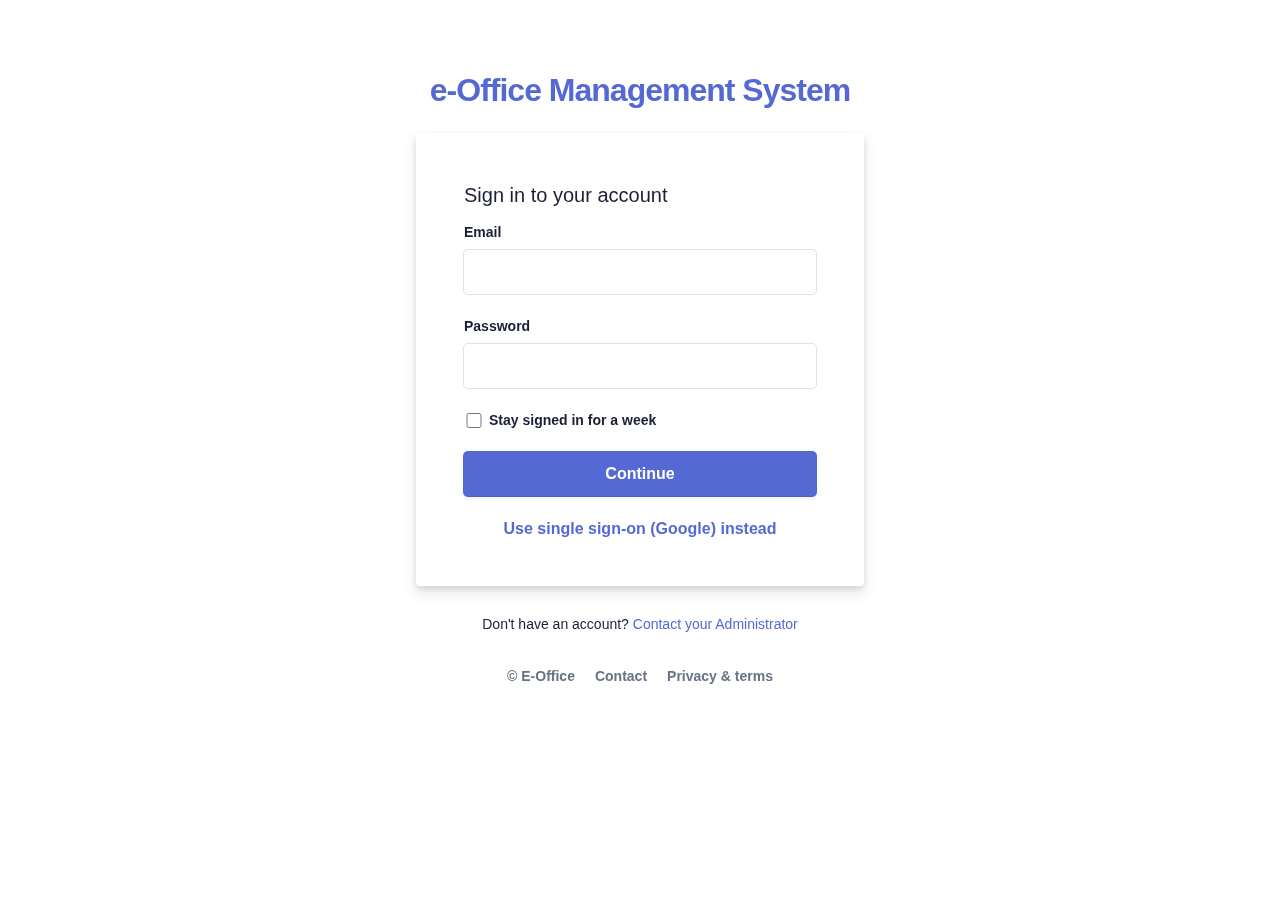
==== Login.html @ b0132896 "first commit" ====
<html>
<head>
  <meta charset="utf-8">
  <title>E-Office: Sign in</title>
  <link rel="stylesheet" type="text/css" href="Login.css">
</head>

<body>
  <div class="login-root">
    <div class="box-root flex-flex flex-direction--column" style="min-height: 100vh;flex-grow: 1;">
      <div class="loginbackground box-background--white padding-top--64">
        <div class="loginbackground-gridContainer">
          <div class="box-root flex-flex" style="grid-area: top / start / 8 / end;">
            <div class="box-root" style="background-image: linear-gradient(white 0%, rgb(247, 250, 252) 33%); flex-grow: 1;">
            </div>
          </div>
          <div class="box-root flex-flex" style="grid-area: 4 / 2 / auto / 5;">
            <div class="box-root box-divider--light-all-2 animationLeftRight tans3s" style="flex-grow: 1;"></div>
          </div>
          <div class="box-root flex-flex" style="grid-area: 6 / start / auto / 2;">
            <div class="box-root box-background--blue800" style="flex-grow: 1;"></div>
          </div>
          <div class="box-root flex-flex" style="grid-area: 7 / start / auto / 4;">
            <div class="box-root box-background--blue animationLeftRight" style="flex-grow: 1;"></div>
          </div>
          <div class="box-root flex-flex" style="grid-area: 8 / 4 / auto / 6;">
            <div class="box-root box-background--gray100 animationLeftRight tans3s" style="flex-grow: 1;"></div>
          </div>
          <div class="box-root flex-flex" style="grid-area: 2 / 15 / auto / end;">
            <div class="box-root box-background--cyan200 animationRightLeft tans4s" style="flex-grow: 1;"></div>
          </div>
          <div class="box-root flex-flex" style="grid-area: 3 / 14 / auto / end;">
            <div class="box-root box-background--blue animationRightLeft" style="flex-grow: 1;"></div>
          </div>
          <div class="box-root flex-flex" style="grid-area: 4 / 17 / auto / 20;">
            <div class="box-root box-background--gray100 animationRightLeft tans4s" style="flex-grow: 1;"></div>
          </div>
          <div class="box-root flex-flex" style="grid-area: 5 / 14 / auto / 17;">
            <div class="box-root box-divider--light-all-2 animationRightLeft tans3s" style="flex-grow: 1;"></div>
          </div>
        </div>
      </div>
      <div class="box-root padding-top--24 flex-flex flex-direction--column" style="flex-grow: 1; z-index: 9;">
        <div class="box-root padding-top--48 padding-bottom--24 flex-flex flex-justifyContent--center">
          <h1><a href="http://blog.stackfindover.com/" rel="dofollow">e-Office Management System</a></h1>
        </div>
        <div class="formbg-outer">
          <div class="formbg">
            <div class="formbg-inner padding-horizontal--48">
              <span class="padding-bottom--15">Sign in to your account</span>
              <form id="stripe-login">
                <div class="field padding-bottom--24">
                  <label for="email">Email</label>
                  <input type="email" name="email">
                </div>
                <div class="field padding-bottom--24">
                  <div class="grid--50-50">
                    <label for="password">Password</label>
                    <div class="reset-pass">
                    </div>
                  </div>
                  <input type="password" name="password">
                </div>
                <div class="field field-checkbox padding-bottom--24 flex-flex align-center">
                  <label for="checkbox">
                    <input type="checkbox" name="checkbox"> Stay signed in for a week
                  </label>
                </div>
                <div class="field padding-bottom--24">
                  <input type="submit" name="submit" value="Continue">
                </div>
                <div class="field">
                  <a class="ssolink" href="#">Use single sign-on (Google) instead</a>
                </div>
              </form>
            </div>
          </div>
          <div class="footer-link padding-top--24">
            <span>Don't have an account? <a href="">Contact your Administrator</a></span>
            <div class="listing padding-top--24 padding-bottom--24 flex-flex center-center">
              <span><a href="#">© E-Office</a></span>
              <span><a href="#">Contact</a></span>
              <span><a href="#">Privacy & terms</a></span>
            </div>
          </div>
        </div>
      </div>
    </div>
  </div>
</body>

</html>
---- Login.css ----
* {
    padding: 0;
    margin: 0;
    color: #1a1f36;
    box-sizing: border-box;
    word-wrap: break-word;
    font-family: -apple-system,BlinkMacSystemFont,Segoe UI,Roboto,Helvetica Neue,Ubuntu,sans-serif;
  }
  body {
      min-height: 100%;
      background-color: #ffffff;
  }
  h1 {
      letter-spacing: -1px;
  }
  a {
    color: #5469d4;
    text-decoration: unset;
  }
  .login-root {
      background: #fff;
      display: flex;
      width: 100%;
      min-height: 100vh;
      overflow: hidden;
  }
  .loginbackground {
      min-height: 692px;
      position: fixed;
      bottom: 0;
      left: 0;
      right: 0;
      top: 0;
      z-index: 0;
      overflow: hidden;
  }
  .flex-flex {
      display: flex;
  }
  .align-center {
    align-items: center; 
  }
  .center-center {
    align-items: center;
    justify-content: center;
  }
  .box-root {
      box-sizing: border-box;
  }
  .flex-direction--column {
      -ms-flex-direction: column;
      flex-direction: column;
  }
  .loginbackground-gridContainer {
      display: -ms-grid
      display grid
      -ms-grid-columns [start] 1fr [left-gutter] (86.6px)16] [left-gutter] 1fr [end]
      grid-template-columns [start] 1fr [left-gutter] repeat(16,86.6px) [left-gutter] 1fr [end]
      -ms-grid-rows [top] 1fr [top-gutter] (64px)[8] [bottom-gutter] 1fr [bottom]
      grid-template-rows [top] 1fr [top-gutter] repeat(8,64px) [bottom-gutter] 1fr [bottom]
      justify-content center
      margin 0 -2%
      transform rotate(-12deg) skew(-12deg)
  }
  .box-divider--light-all-2 {
      box-shadow: inset 0 0 0 2px #e3e8ee;
  }
  .box-background--blue {
      background-color: #5469d4;
  }
  .box-background--white {
    background-color: #ffffff; 
  }
  .box-background--blue800 {
      background-color: #212d63;
  }
  .box-background--gray100 {
      background-color: #e3e8ee;
  }
  .box-background--cyan200 {
      background-color: #7fd3ed;
  }
  .padding-top--64 {
    padding-top: 64px;
  }
  .padding-top--24 {
    padding-top: 24px;
  }
  .padding-top--48 {
    padding-top: 48px;
  }
  .padding-bottom--24 {
    padding-bottom: 24px;
  }
  .padding-horizontal--48 {
    padding: 48px;
  }
  .padding-bottom--15 {
    padding-bottom: 15px;
  }
  
  
  .flex-justifyContent--center {
    -ms-flex-pack: center;
    justify-content: center;
  }
  
  .formbg {
      margin: 0px auto;
      width: 100%;
      max-width: 448px;
      background: white;
      border-radius: 4px;
      box-shadow: rgba(60, 66, 87, 0.12) 0px 7px 14px 0px, rgba(0, 0, 0, 0.12) 0px 3px 6px 0px;
  }
  span {
      display: block;
      font-size: 20px;
      line-height: 28px;
      color: #1a1f36;
  }
  label {
      margin-bottom: 10px;
  }
  .reset-pass a,label {
      font-size: 14px;
      font-weight: 600;
      display: block;
  }
  .reset-pass > a {
      text-align: right;
      margin-bottom: 10px;
  }
  .grid--50-50 {
      display: grid;
      grid-template-columns: 50% 50%;
      align-items: center;
  }
  
  .field input {
      font-size: 16px;
      line-height: 28px;
      padding: 8px 16px;
      width: 100%;
      min-height: 44px;
      border: unset;
      border-radius: 4px;
      outline-color: rgb(84 105 212 / 0.5);
      background-color: rgb(255, 255, 255);
      box-shadow: rgba(0, 0, 0, 0) 0px 0px 0px 0px, 
                  rgba(0, 0, 0, 0) 0px 0px 0px 0px, 
                  rgba(0, 0, 0, 0) 0px 0px 0px 0px, 
                  rgba(60, 66, 87, 0.16) 0px 0px 0px 1px, 
                  rgba(0, 0, 0, 0) 0px 0px 0px 0px, 
                  rgba(0, 0, 0, 0) 0px 0px 0px 0px, 
                  rgba(0, 0, 0, 0) 0px 0px 0px 0px;
  }
  
  input[type="submit"] {
      background-color: rgb(84, 105, 212);
      box-shadow: rgba(0, 0, 0, 0) 0px 0px 0px 0px, 
                  rgba(0, 0, 0, 0) 0px 0px 0px 0px, 
                  rgba(0, 0, 0, 0.12) 0px 1px 1px 0px, 
                  rgb(84, 105, 212) 0px 0px 0px 1px, 
                  rgba(0, 0, 0, 0) 0px 0px 0px 0px, 
                  rgba(0, 0, 0, 0) 0px 0px 0px 0px, 
                  rgba(60, 66, 87, 0.08) 0px 2px 5px 0px;
      color: #fff;
      font-weight: 600;
      cursor: pointer;
  }
  .field-checkbox input {
      width: 20px;
      height: 15px;
      margin-right: 5px; 
      box-shadow: unset;
      min-height: unset;
  }
  .field-checkbox label {
      display: flex;
      align-items: center;
      margin: 0;
  }
  a.ssolink {
      display: block;
      text-align: center;
      font-weight: 600;
  }
  .footer-link span {
      font-size: 14px;
      text-align: center;
  }
  .listing a {
      color: #697386;
      font-weight: 600;
      margin: 0 10px;
  }
  
  .animationRightLeft {
    animation: animationRightLeft 2s ease-in-out infinite;
  }
  .animationLeftRight {
    animation: animationLeftRight 2s ease-in-out infinite;
  }
  .tans3s {
    animation: animationLeftRight 3s ease-in-out infinite;
  }
  .tans4s {
    animation: animationLeftRight 4s ease-in-out infinite;
  }
  
  @keyframes animationLeftRight {
    0% {
      transform: translateX(0px);
    }
    50% {
      transform: translateX(1000px);
    }
    100% {
      transform: translateX(0px);
    }
  } 
  
  @keyframes animationRightLeft {
    0% {
      transform: translateX(0px);
    }
    50% {
      transform: translateX(-1000px);
    }
    100% {
      transform: translateX(0px);
    }
  }
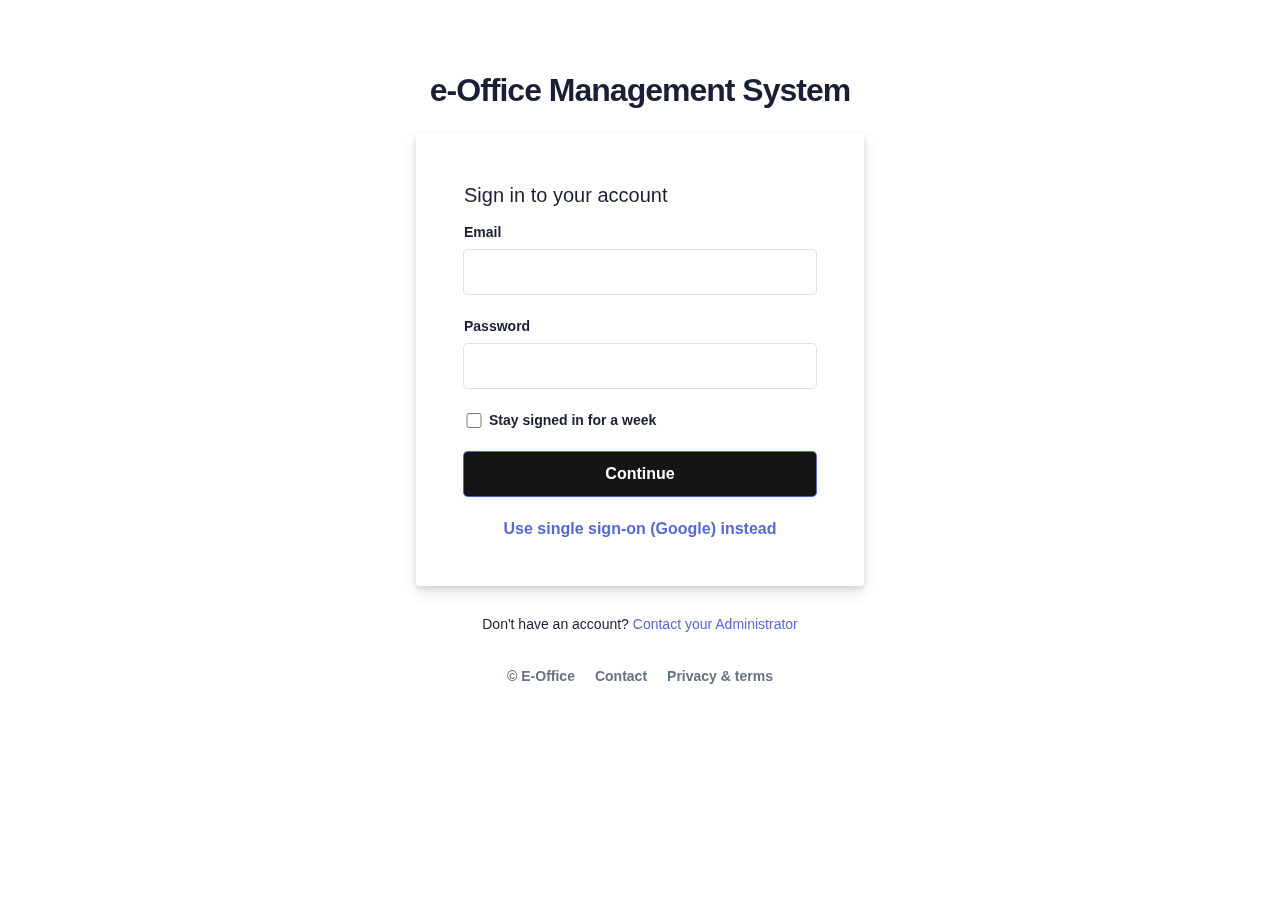
==== commit 9fadc3d8: "Add files via upload" ====
--- a/Login.html
+++ b/Login.html
@@ -1,92 +1,92 @@
-<html>
-<head>
-  <meta charset="utf-8">
-  <title>E-Office: Sign in</title>
-  <link rel="stylesheet" type="text/css" href="Login.css">
-</head>
-
-<body>
-  <div class="login-root">
-    <div class="box-root flex-flex flex-direction--column" style="min-height: 100vh;flex-grow: 1;">
-      <div class="loginbackground box-background--white padding-top--64">
-        <div class="loginbackground-gridContainer">
-          <div class="box-root flex-flex" style="grid-area: top / start / 8 / end;">
-            <div class="box-root" style="background-image: linear-gradient(white 0%, rgb(247, 250, 252) 33%); flex-grow: 1;">
-            </div>
-          </div>
-          <div class="box-root flex-flex" style="grid-area: 4 / 2 / auto / 5;">
-            <div class="box-root box-divider--light-all-2 animationLeftRight tans3s" style="flex-grow: 1;"></div>
-          </div>
-          <div class="box-root flex-flex" style="grid-area: 6 / start / auto / 2;">
-            <div class="box-root box-background--blue800" style="flex-grow: 1;"></div>
-          </div>
-          <div class="box-root flex-flex" style="grid-area: 7 / start / auto / 4;">
-            <div class="box-root box-background--blue animationLeftRight" style="flex-grow: 1;"></div>
-          </div>
-          <div class="box-root flex-flex" style="grid-area: 8 / 4 / auto / 6;">
-            <div class="box-root box-background--gray100 animationLeftRight tans3s" style="flex-grow: 1;"></div>
-          </div>
-          <div class="box-root flex-flex" style="grid-area: 2 / 15 / auto / end;">
-            <div class="box-root box-background--cyan200 animationRightLeft tans4s" style="flex-grow: 1;"></div>
-          </div>
-          <div class="box-root flex-flex" style="grid-area: 3 / 14 / auto / end;">
-            <div class="box-root box-background--blue animationRightLeft" style="flex-grow: 1;"></div>
-          </div>
-          <div class="box-root flex-flex" style="grid-area: 4 / 17 / auto / 20;">
-            <div class="box-root box-background--gray100 animationRightLeft tans4s" style="flex-grow: 1;"></div>
-          </div>
-          <div class="box-root flex-flex" style="grid-area: 5 / 14 / auto / 17;">
-            <div class="box-root box-divider--light-all-2 animationRightLeft tans3s" style="flex-grow: 1;"></div>
-          </div>
-        </div>
-      </div>
-      <div class="box-root padding-top--24 flex-flex flex-direction--column" style="flex-grow: 1; z-index: 9;">
-        <div class="box-root padding-top--48 padding-bottom--24 flex-flex flex-justifyContent--center">
-          <h1><a href="http://blog.stackfindover.com/" rel="dofollow">e-Office Management System</a></h1>
-        </div>
-        <div class="formbg-outer">
-          <div class="formbg">
-            <div class="formbg-inner padding-horizontal--48">
-              <span class="padding-bottom--15">Sign in to your account</span>
-              <form id="stripe-login">
-                <div class="field padding-bottom--24">
-                  <label for="email">Email</label>
-                  <input type="email" name="email">
-                </div>
-                <div class="field padding-bottom--24">
-                  <div class="grid--50-50">
-                    <label for="password">Password</label>
-                    <div class="reset-pass">
-                    </div>
-                  </div>
-                  <input type="password" name="password">
-                </div>
-                <div class="field field-checkbox padding-bottom--24 flex-flex align-center">
-                  <label for="checkbox">
-                    <input type="checkbox" name="checkbox"> Stay signed in for a week
-                  </label>
-                </div>
-                <div class="field padding-bottom--24">
-                  <input type="submit" name="submit" value="Continue">
-                </div>
-                <div class="field">
-                  <a class="ssolink" href="#">Use single sign-on (Google) instead</a>
-                </div>
-              </form>
-            </div>
-          </div>
-          <div class="footer-link padding-top--24">
-            <span>Don't have an account? <a href="">Contact your Administrator</a></span>
-            <div class="listing padding-top--24 padding-bottom--24 flex-flex center-center">
-              <span><a href="#">© E-Office</a></span>
-              <span><a href="#">Contact</a></span>
-              <span><a href="#">Privacy & terms</a></span>
-            </div>
-          </div>
-        </div>
-      </div>
-    </div>
-  </div>
-</body>
-
-</html>
+<html>
+<head>
+  <meta charset="utf-8">
+  <title>E-Office: Sign in</title>
+  <link rel="stylesheet" type="text/css" href="Login.css">
+</head>
+
+<body>
+  <div class="login-root">
+    <div class="box-root flex-flex flex-direction--column" style="min-height: 100vh;flex-grow: 1;">
+      <div class="loginbackground box-background--white padding-top--64">
+        <div class="loginbackground-gridContainer">
+          <div class="box-root flex-flex" style="grid-area: top / start / 8 / end;">
+            <div class="box-root" style="background-image: linear-gradient(white 0%, rgb(247, 250, 252) 33%); flex-grow: 1;">
+            </div>
+          </div>
+          <div class="box-root flex-flex" style="grid-area: 4 / 2 / auto / 5;">
+            <div class="box-root box-divider--light-all-2 animationLeftRight tans3s" style="flex-grow: 1;"></div>
+          </div>
+          <div class="box-root flex-flex" style="grid-area: 6 / start / auto / 2;">
+            <div class="box-root box-background--blue800" style="flex-grow: 1;"></div>
+          </div>
+          <div class="box-root flex-flex" style="grid-area: 7 / start / auto / 4;">
+            <div class="box-root box-background--blue animationLeftRight" style="flex-grow: 1;"></div>
+          </div>
+          <div class="box-root flex-flex" style="grid-area: 8 / 4 / auto / 6;">
+            <div class="box-root box-background--gray100 animationLeftRight tans3s" style="flex-grow: 1;"></div>
+          </div>
+          <div class="box-root flex-flex" style="grid-area: 2 / 15 / auto / end;">
+            <div class="box-root box-background--cyan200 animationRightLeft tans4s" style="flex-grow: 1;"></div>
+          </div>
+          <div class="box-root flex-flex" style="grid-area: 3 / 14 / auto / end;">
+            <div class="box-root box-background--blue animationRightLeft" style="flex-grow: 1;"></div>
+          </div>
+          <div class="box-root flex-flex" style="grid-area: 4 / 17 / auto / 20;">
+            <div class="box-root box-background--gray100 animationRightLeft tans4s" style="flex-grow: 1;"></div>
+          </div>
+          <div class="box-root flex-flex" style="grid-area: 5 / 14 / auto / 17;">
+            <div class="box-root box-divider--light-all-2 animationRightLeft tans3s" style="flex-grow: 1;"></div>
+          </div>
+        </div>
+      </div>
+      <div class="box-root padding-top--24 flex-flex flex-direction--column" style="flex-grow: 1; z-index: 9;">
+        <div class="box-root padding-top--48 padding-bottom--24 flex-flex flex-justifyContent--center">
+          <h1>e-Office Management System</h1>
+        </div>
+        <div class="formbg-outer">
+          <div class="formbg">
+            <div class="formbg-inner padding-horizontal--48">
+              <span class="padding-bottom--15">Sign in to your account</span>
+              <form id="stripe-login">
+                <div class="field padding-bottom--24">
+                  <label for="email">Email</label>
+                  <input type="email" name="email">
+                </div>
+                <div class="field padding-bottom--24">
+                  <div class="grid--50-50">
+                    <label for="password">Password</label>
+                    <div class="reset-pass">
+                    </div>
+                  </div>
+                  <input type="password" name="password">
+                </div>
+                <div class="field field-checkbox padding-bottom--24 flex-flex align-center">
+                  <label for="checkbox">
+                    <input type="checkbox" name="checkbox"> Stay signed in for a week
+                  </label>
+                </div>
+                <div class="field padding-bottom--24">
+                  <input type="submit" name="submit" value="Continue">
+                </div>
+                <div class="field">
+                  <a class="ssolink" href="#">Use single sign-on (Google) instead</a>
+                </div>
+              </form>
+            </div>
+          </div>
+          <div class="footer-link padding-top--24">
+            <span>Don't have an account? <a href="">Contact your Administrator</a></span>
+            <div class="listing padding-top--24 padding-bottom--24 flex-flex center-center">
+              <span><a href="#">© E-Office</a></span>
+              <span><a href="#">Contact</a></span>
+              <span><a href="#">Privacy & terms</a></span>
+            </div>
+          </div>
+        </div>
+      </div>
+    </div>
+  </div>
+</body>
+
+</html>
--- a/Login.css
+++ b/Login.css
@@ -1,234 +1,234 @@
-* {
-    padding: 0;
-    margin: 0;
-    color: #1a1f36;
-    box-sizing: border-box;
-    word-wrap: break-word;
-    font-family: -apple-system,BlinkMacSystemFont,Segoe UI,Roboto,Helvetica Neue,Ubuntu,sans-serif;
-  }
-  body {
-      min-height: 100%;
-      background-color: #ffffff;
-  }
-  h1 {
-      letter-spacing: -1px;
-  }
-  a {
-    color: #5469d4;
-    text-decoration: unset;
-  }
-  .login-root {
-      background: #fff;
-      display: flex;
-      width: 100%;
-      min-height: 100vh;
-      overflow: hidden;
-  }
-  .loginbackground {
-      min-height: 692px;
-      position: fixed;
-      bottom: 0;
-      left: 0;
-      right: 0;
-      top: 0;
-      z-index: 0;
-      overflow: hidden;
-  }
-  .flex-flex {
-      display: flex;
-  }
-  .align-center {
-    align-items: center; 
-  }
-  .center-center {
-    align-items: center;
-    justify-content: center;
-  }
-  .box-root {
-      box-sizing: border-box;
-  }
-  .flex-direction--column {
-      -ms-flex-direction: column;
-      flex-direction: column;
-  }
-  .loginbackground-gridContainer {
-      display: -ms-grid
-      display grid
-      -ms-grid-columns [start] 1fr [left-gutter] (86.6px)16] [left-gutter] 1fr [end]
-      grid-template-columns [start] 1fr [left-gutter] repeat(16,86.6px) [left-gutter] 1fr [end]
-      -ms-grid-rows [top] 1fr [top-gutter] (64px)[8] [bottom-gutter] 1fr [bottom]
-      grid-template-rows [top] 1fr [top-gutter] repeat(8,64px) [bottom-gutter] 1fr [bottom]
-      justify-content center
-      margin 0 -2%
-      transform rotate(-12deg) skew(-12deg)
-  }
-  .box-divider--light-all-2 {
-      box-shadow: inset 0 0 0 2px #e3e8ee;
-  }
-  .box-background--blue {
-      background-color: #5469d4;
-  }
-  .box-background--white {
-    background-color: #ffffff; 
-  }
-  .box-background--blue800 {
-      background-color: #212d63;
-  }
-  .box-background--gray100 {
-      background-color: #e3e8ee;
-  }
-  .box-background--cyan200 {
-      background-color: #7fd3ed;
-  }
-  .padding-top--64 {
-    padding-top: 64px;
-  }
-  .padding-top--24 {
-    padding-top: 24px;
-  }
-  .padding-top--48 {
-    padding-top: 48px;
-  }
-  .padding-bottom--24 {
-    padding-bottom: 24px;
-  }
-  .padding-horizontal--48 {
-    padding: 48px;
-  }
-  .padding-bottom--15 {
-    padding-bottom: 15px;
-  }
-  
-  
-  .flex-justifyContent--center {
-    -ms-flex-pack: center;
-    justify-content: center;
-  }
-  
-  .formbg {
-      margin: 0px auto;
-      width: 100%;
-      max-width: 448px;
-      background: white;
-      border-radius: 4px;
-      box-shadow: rgba(60, 66, 87, 0.12) 0px 7px 14px 0px, rgba(0, 0, 0, 0.12) 0px 3px 6px 0px;
-  }
-  span {
-      display: block;
-      font-size: 20px;
-      line-height: 28px;
-      color: #1a1f36;
-  }
-  label {
-      margin-bottom: 10px;
-  }
-  .reset-pass a,label {
-      font-size: 14px;
-      font-weight: 600;
-      display: block;
-  }
-  .reset-pass > a {
-      text-align: right;
-      margin-bottom: 10px;
-  }
-  .grid--50-50 {
-      display: grid;
-      grid-template-columns: 50% 50%;
-      align-items: center;
-  }
-  
-  .field input {
-      font-size: 16px;
-      line-height: 28px;
-      padding: 8px 16px;
-      width: 100%;
-      min-height: 44px;
-      border: unset;
-      border-radius: 4px;
-      outline-color: rgb(84 105 212 / 0.5);
-      background-color: rgb(255, 255, 255);
-      box-shadow: rgba(0, 0, 0, 0) 0px 0px 0px 0px, 
-                  rgba(0, 0, 0, 0) 0px 0px 0px 0px, 
-                  rgba(0, 0, 0, 0) 0px 0px 0px 0px, 
-                  rgba(60, 66, 87, 0.16) 0px 0px 0px 1px, 
-                  rgba(0, 0, 0, 0) 0px 0px 0px 0px, 
-                  rgba(0, 0, 0, 0) 0px 0px 0px 0px, 
-                  rgba(0, 0, 0, 0) 0px 0px 0px 0px;
-  }
-  
-  input[type="submit"] {
-      background-color: rgb(84, 105, 212);
-      box-shadow: rgba(0, 0, 0, 0) 0px 0px 0px 0px, 
-                  rgba(0, 0, 0, 0) 0px 0px 0px 0px, 
-                  rgba(0, 0, 0, 0.12) 0px 1px 1px 0px, 
-                  rgb(84, 105, 212) 0px 0px 0px 1px, 
-                  rgba(0, 0, 0, 0) 0px 0px 0px 0px, 
-                  rgba(0, 0, 0, 0) 0px 0px 0px 0px, 
-                  rgba(60, 66, 87, 0.08) 0px 2px 5px 0px;
-      color: #fff;
-      font-weight: 600;
-      cursor: pointer;
-  }
-  .field-checkbox input {
-      width: 20px;
-      height: 15px;
-      margin-right: 5px; 
-      box-shadow: unset;
-      min-height: unset;
-  }
-  .field-checkbox label {
-      display: flex;
-      align-items: center;
-      margin: 0;
-  }
-  a.ssolink {
-      display: block;
-      text-align: center;
-      font-weight: 600;
-  }
-  .footer-link span {
-      font-size: 14px;
-      text-align: center;
-  }
-  .listing a {
-      color: #697386;
-      font-weight: 600;
-      margin: 0 10px;
-  }
-  
-  .animationRightLeft {
-    animation: animationRightLeft 2s ease-in-out infinite;
-  }
-  .animationLeftRight {
-    animation: animationLeftRight 2s ease-in-out infinite;
-  }
-  .tans3s {
-    animation: animationLeftRight 3s ease-in-out infinite;
-  }
-  .tans4s {
-    animation: animationLeftRight 4s ease-in-out infinite;
-  }
-  
-  @keyframes animationLeftRight {
-    0% {
-      transform: translateX(0px);
-    }
-    50% {
-      transform: translateX(1000px);
-    }
-    100% {
-      transform: translateX(0px);
-    }
-  } 
-  
-  @keyframes animationRightLeft {
-    0% {
-      transform: translateX(0px);
-    }
-    50% {
-      transform: translateX(-1000px);
-    }
-    100% {
-      transform: translateX(0px);
-    }
+* {
+    padding: 0;
+    margin: 0;
+    color: #1a1f36;
+    box-sizing: border-box;
+    word-wrap: break-word;
+    font-family: -apple-system,BlinkMacSystemFont,Segoe UI,Roboto,Helvetica Neue,Ubuntu,sans-serif;
+  }
+  body {
+      min-height: 100%;
+      background-color: #ffffff;
+  }
+  h1 {
+      letter-spacing: -1px;
+  }
+  a {
+    color: #5469d4;
+    text-decoration: unset;
+  }
+  .login-root {
+      background: #fff;
+      display: flex;
+      width: 100%;
+      min-height: 100vh;
+      overflow: hidden;
+  }
+  .loginbackground {
+      min-height: 692px;
+      position: fixed;
+      bottom: 0;
+      left: 0;
+      right: 0;
+      top: 0;
+      z-index: 0;
+      overflow: hidden;
+  }
+  .flex-flex {
+      display: flex;
+  }
+  .align-center {
+    align-items: center; 
+  }
+  .center-center {
+    align-items: center;
+    justify-content: center;
+  }
+  .box-root {
+      box-sizing: border-box;
+  }
+  .flex-direction--column {
+      -ms-flex-direction: column;
+      flex-direction: column;
+  }
+  .loginbackground-gridContainer {
+      display: -ms-grid
+      display grid
+      -ms-grid-columns [start] 1fr [left-gutter] (86.6px)16] [left-gutter] 1fr [end]
+      grid-template-columns [start] 1fr [left-gutter] repeat(16,86.6px) [left-gutter] 1fr [end]
+      -ms-grid-rows [top] 1fr [top-gutter] (64px)[8] [bottom-gutter] 1fr [bottom]
+      grid-template-rows [top] 1fr [top-gutter] repeat(8,64px) [bottom-gutter] 1fr [bottom]
+      justify-content center
+      margin 0 -2%
+      transform rotate(-12deg) skew(-12deg)
+  }
+  .box-divider--light-all-2 {
+      box-shadow: inset 0 0 0 2px #e3e8ee;
+  }
+  .box-background--blue {
+      background-color: #5469d4;
+  }
+  .box-background--white {
+    background-color: #ffffff; 
+  }
+  .box-background--blue800 {
+      background-color: #212d63;
+  }
+  .box-background--gray100 {
+      background-color: #e3e8ee;
+  }
+  .box-background--cyan200 {
+      background-color: #7fd3ed;
+  }
+  .padding-top--64 {
+    padding-top: 64px;
+  }
+  .padding-top--24 {
+    padding-top: 24px;
+  }
+  .padding-top--48 {
+    padding-top: 48px;
+  }
+  .padding-bottom--24 {
+    padding-bottom: 24px;
+  }
+  .padding-horizontal--48 {
+    padding: 48px;
+  }
+  .padding-bottom--15 {
+    padding-bottom: 15px;
+  }
+  
+  
+  .flex-justifyContent--center {
+    -ms-flex-pack: center;
+    justify-content: center;
+  }
+  
+  .formbg {
+      margin: 0px auto;
+      width: 100%;
+      max-width: 448px;
+      background: white;
+      border-radius: 4px;
+      box-shadow: rgba(60, 66, 87, 0.12) 0px 7px 14px 0px, rgba(0, 0, 0, 0.12) 0px 3px 6px 0px;
+  }
+  span {
+      display: block;
+      font-size: 20px;
+      line-height: 28px;
+      color: #1a1f36;
+  }
+  label {
+      margin-bottom: 10px;
+  }
+  .reset-pass a,label {
+      font-size: 14px;
+      font-weight: 600;
+      display: block;
+  }
+  .reset-pass > a {
+      text-align: right;
+      margin-bottom: 10px;
+  }
+  .grid--50-50 {
+      display: grid;
+      grid-template-columns: 50% 50%;
+      align-items: center;
+  }
+  
+  .field input {
+      font-size: 16px;
+      line-height: 28px;
+      padding: 8px 16px;
+      width: 100%;
+      min-height: 44px;
+      border: unset;
+      border-radius: 4px;
+      outline-color: rgb(84 105 212 / 0.5);
+      background-color: rgb(255, 255, 255);
+      box-shadow: rgba(0, 0, 0, 0) 0px 0px 0px 0px, 
+                  rgba(0, 0, 0, 0) 0px 0px 0px 0px, 
+                  rgba(0, 0, 0, 0) 0px 0px 0px 0px, 
+                  rgba(60, 66, 87, 0.16) 0px 0px 0px 1px, 
+                  rgba(0, 0, 0, 0) 0px 0px 0px 0px, 
+                  rgba(0, 0, 0, 0) 0px 0px 0px 0px, 
+                  rgba(0, 0, 0, 0) 0px 0px 0px 0px;
+  }
+  
+  input[type="submit"] {
+      background-color: rgb(21, 21, 22);
+      box-shadow: rgba(0, 0, 0, 0) 0px 0px 0px 0px, 
+                  rgba(0, 0, 0, 0) 0px 0px 0px 0px, 
+                  rgba(0, 0, 0, 0.12) 0px 1px 1px 0px, 
+                  rgb(84, 105, 212) 0px 0px 0px 1px, 
+                  rgba(0, 0, 0, 0) 0px 0px 0px 0px, 
+                  rgba(0, 0, 0, 0) 0px 0px 0px 0px, 
+                  rgba(60, 66, 87, 0.08) 0px 2px 5px 0px;
+      color: #fff;
+      font-weight: 600;
+      cursor: pointer;
+  }
+  .field-checkbox input {
+      width: 20px;
+      height: 15px;
+      margin-right: 5px; 
+      box-shadow: unset;
+      min-height: unset;
+  }
+  .field-checkbox label {
+      display: flex;
+      align-items: center;
+      margin: 0;
+  }
+  a.ssolink {
+      display: block;
+      text-align: center;
+      font-weight: 600;
+  }
+  .footer-link span {
+      font-size: 14px;
+      text-align: center;
+  }
+  .listing a {
+      color: #697386;
+      font-weight: 600;
+      margin: 0 10px;
+  }
+  
+  .animationRightLeft {
+    animation: animationRightLeft 2s ease-in-out infinite;
+  }
+  .animationLeftRight {
+    animation: animationLeftRight 2s ease-in-out infinite;
+  }
+  .tans3s {
+    animation: animationLeftRight 3s ease-in-out infinite;
+  }
+  .tans4s {
+    animation: animationLeftRight 4s ease-in-out infinite;
+  }
+  
+  @keyframes animationLeftRight {
+    0% {
+      transform: translateX(0px);
+    }
+    50% {
+      transform: translateX(1000px);
+    }
+    100% {
+      transform: translateX(0px);
+    }
+  } 
+  
+  @keyframes animationRightLeft {
+    0% {
+      transform: translateX(0px);
+    }
+    50% {
+      transform: translateX(-1000px);
+    }
+    100% {
+      transform: translateX(0px);
+    }
   } 